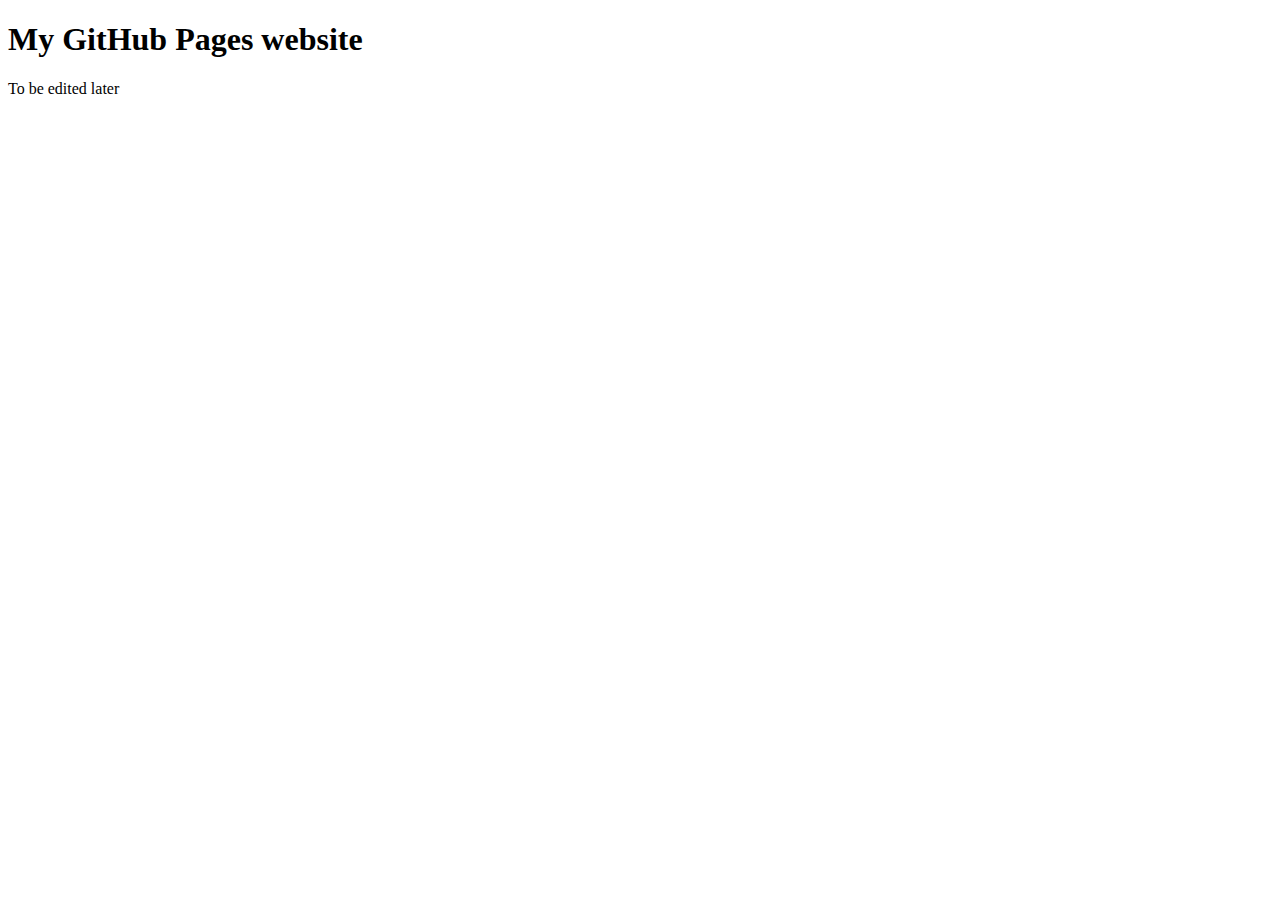
==== index.html @ 54e53cde "First commit" ====
<!DOCTYPE html>
<html lang="en">
  <head>
    <meta charset="UTF-8" />
    <meta http-equiv="X-UA-Compatible" content="IE=edge" />
    <meta name="viewport" content="width=device-width, initial-scale=1.0" />
    <title>Winbisid's website</title>
  </head>
  <body>
    <h1>My GitHub Pages website</h1>
    <p>To be edited later</p>
  </body>
</html>
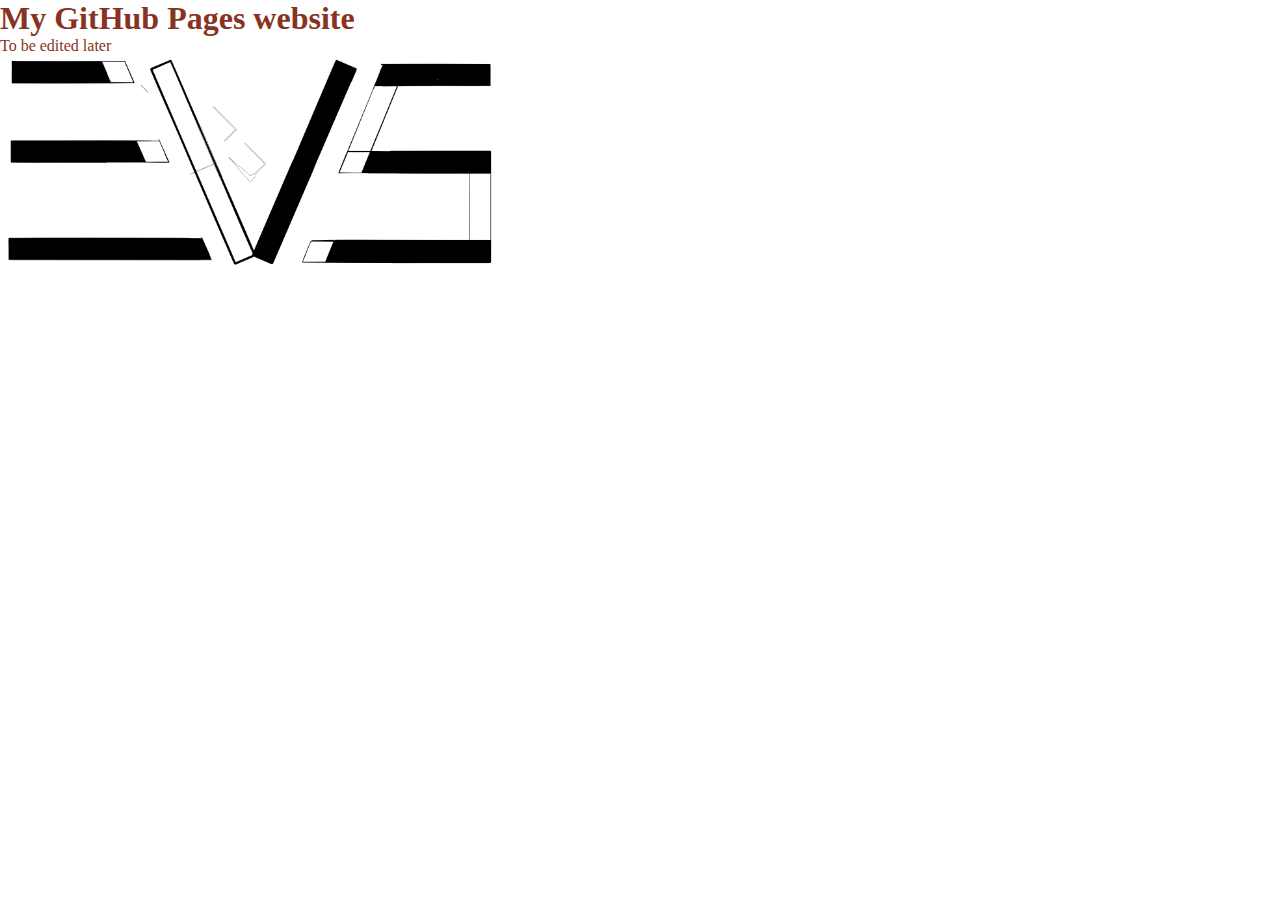
==== commit 9a58815a: "...." ====
--- a/index.html
+++ b/index.html
@@ -4,10 +4,15 @@
     <meta charset="UTF-8" />
     <meta http-equiv="X-UA-Compatible" content="IE=edge" />
     <meta name="viewport" content="width=device-width, initial-scale=1.0" />
+    <link rel="stylesheet" href="../css/style.css" />
     <title>Winbisid's website</title>
   </head>
+
   <body>
     <h1>My GitHub Pages website</h1>
     <p>To be edited later</p>
+    <div>
+      <img src="../img/IMG_0361evsonly.PNG" alt="" />
+    </div>
   </body>
 </html>
--- a/css/style.css
+++ b/css/style.css
@@ -0,0 +1,9 @@
+* {
+  margin: 0;
+  padding: 0;
+  box-sizing: border-box;
+  color: #832;
+}
+img {
+  width: 500px;
+}
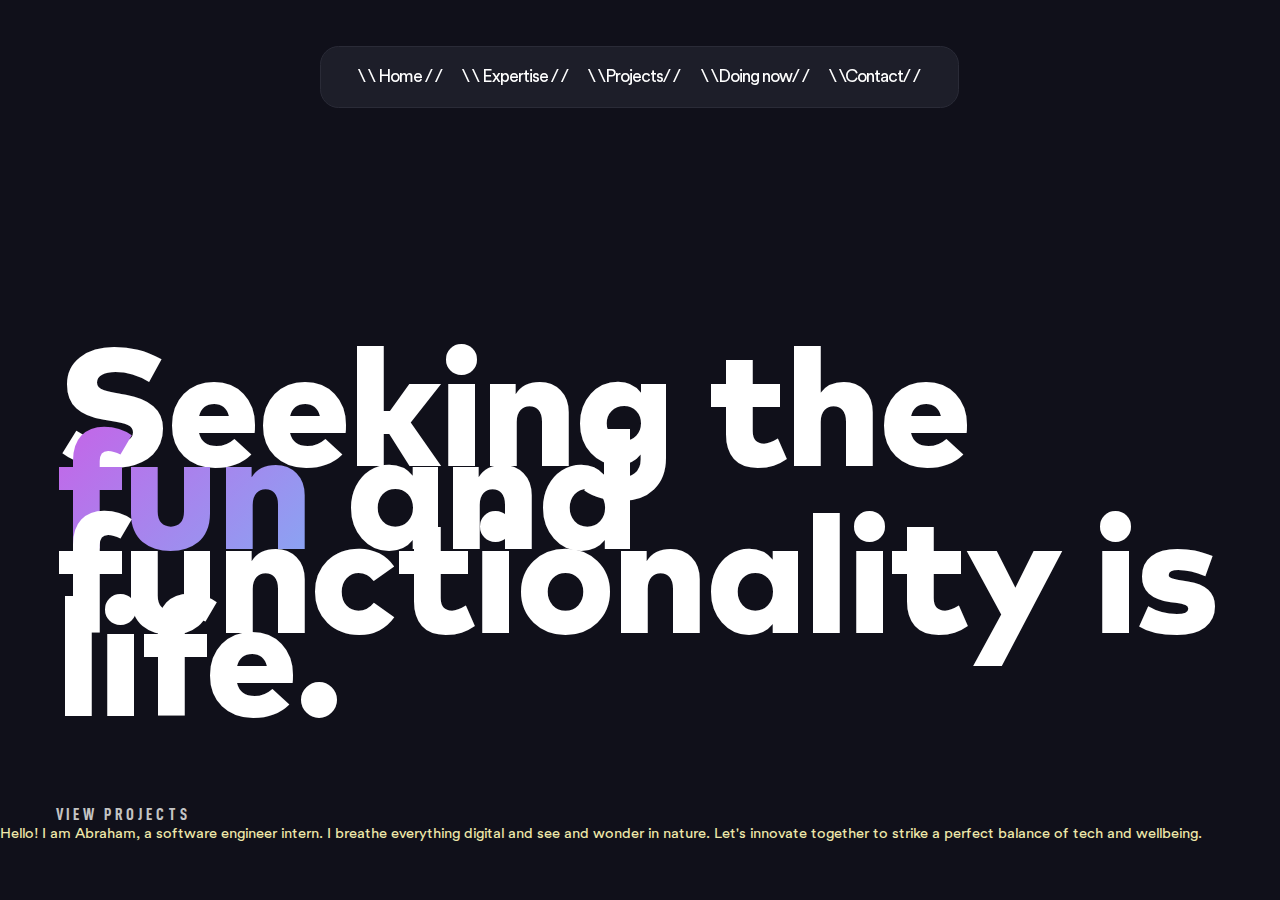
==== commit 541461bc: "Style, colors and font changes" ====
--- a/index.html
+++ b/index.html
@@ -5,14 +5,35 @@
     <meta http-equiv="X-UA-Compatible" content="IE=edge" />
     <meta name="viewport" content="width=device-width, initial-scale=1.0" />
     <link rel="stylesheet" href="../css/style.css" />
-    <title>Winbisid's website</title>
+    <title>WINBISID</title>
   </head>
 
   <body>
-    <h1>My GitHub Pages website</h1>
-    <p>To be edited later</p>
-    <div>
-      <img src="../img/IMG_0361evsonly.PNG" alt="" />
-    </div>
+    <nav id="top-menu">
+      <ul>
+        <li>\ \ Home / /</li>
+        <li>\ \ Expertise / /</li>
+        <li>\ \Projects/ /</li>
+        <li>\ \Doing now/ /</li>
+        <li>\ \Contact/ /</li>
+      </ul>
+    </nav>
+
+    <main>
+      <section id="header-hero">
+        <h1>
+          Seeking the <span id="header-hero-gradient">fun</span> and
+          functionality is life.
+        </h1>
+        <h3>VIEW PROJECTS</h3>
+      </section>
+      <section id="about">
+        <p id="about-text">
+          Hello! I am Abraham, a software engineer intern. I breathe everything
+          digital and see and wonder in nature. Let's innovate together to
+          strike a perfect balance of tech and wellbeing.
+        </p>
+      </section>
+    </main>
   </body>
 </html>
--- a/css/style.css
+++ b/css/style.css
@@ -2,8 +2,212 @@
   margin: 0;
   padding: 0;
   box-sizing: border-box;
-  color: #832;
-}
-img {
-  width: 500px;
-}
+  --color-white: #fff;
+  --color-gray: #c4c4c4;
+  --color-black: #000;
+  --color-purple: #8000ff;
+  --color-light-purple: #cf59e6;
+  --color-light-blue: #6bc5f8;
+  /* color: #832; */
+}
+@font-face {
+  font-family: "Circular Std Book";
+  src: url(../fonts/CircularStd-Book.woff) format("truetype");
+}
+@font-face {
+  font-family: "Mark Pro";
+  src: url(../fonts/MarkPro-Heavy.woff) format("truetype");
+}
+@font-face {
+  font-family: "D-DIN Condensed";
+  src: url(../fonts/D-DINCondensed-Bold.woff) format("truetype");
+}
+
+body {
+  background-attachment: scroll;
+  background-clip: border-box;
+  background-color: rgb(16, 16, 26);
+  background-image: none;
+  background-origin: padding-box;
+  background-position-x: 0%;
+  background-position-y: 0%;
+  background-repeat: repeat;
+  background-size: 400% 400%;
+  font-family: Circular Std Book, sans-serif;
+  font-size: 14.848px;
+  margin-bottom: 0px;
+  margin-left: 0px;
+  margin-right: 0px;
+  margin-top: 0px;
+  /* overflow-x: hidden;
+  overflow-y: hidden; */
+  padding-bottom: 0px;
+  padding-left: 0px;
+  padding-right: 0px;
+  padding-top: 0px;
+  text-rendering: optimizelegibility;
+}
+
+#top-menu {
+  color: rgba(255, 255, 255, 0.75);
+  cursor: default;
+  font-size: 16px;
+  font-weight: 500;
+  height: 119.833px;
+  line-height: 26.4px;
+  outline-color: rgba(255, 255, 255, 0.75);
+  outline-style: none;
+  outline-width: 0px;
+  overflow-wrap: break-word;
+  text-rendering: optimizelegibility;
+  visibility: visible;
+  /* -moz-box-align: center; */
+}
+
+#top-menu ul {
+  display: flex;
+  flex-direction: row;
+  align-items: center;
+  backdrop-filter: blur(104px);
+  background-attachment: scroll;
+  background-clip: border-box;
+  background-color: rgba(42, 43, 56, 0.5);
+  background-image: none;
+  background-origin: padding-box;
+  background-position-x: 0%;
+  background-position-y: 0%;
+  background-repeat: repeat;
+  background-size: auto;
+  border-bottom-color: rgb(42, 43, 55);
+  border-bottom-left-radius: 18.56px;
+  border-bottom-right-radius: 18.56px;
+  border-bottom-style: solid;
+  border-bottom-width: 1px;
+  border-image-outset: 0;
+  border-image-repeat: stretch;
+  border-image-slice: 100%;
+  border-image-source: none;
+  border-image-width: 1;
+  border-left-color: rgb(42, 43, 55);
+  border-left-style: solid;
+  border-left-width: 1px;
+  border-right-color: rgb(42, 43, 55);
+  border-right-style: solid;
+  border-right-width: 1px;
+  border-top-color: rgb(42, 43, 55);
+  border-top-left-radius: 18.56px;
+  border-top-right-radius: 18.56px;
+  border-top-style: solid;
+  border-top-width: 1px;
+  font-size: 14.848px;
+  justify-content: space-between;
+  left: 0px;
+  margin-bottom: 0px;
+  margin-left: 319.5px;
+  margin-right: 319.5px;
+  margin-top: 0px;
+  padding-bottom: 18.56px;
+  padding-left: 37.12px;
+  padding-right: 37.12px;
+  padding-top: 18.56px;
+  pointer-events: all;
+  position: fixed;
+  right: 0px;
+  text-rendering: optimizelegibility;
+  top: 46.4px;
+  transform: matrix(1, 0, 0, 1, 0, 0);
+  width: 639px;
+}
+
+#top-menu ul li {
+  color: rgb(255, 255, 255);
+  cursor: pointer;
+  font-size: 17.6px;
+  font-weight: 500;
+  letter-spacing: -1px;
+  line-height: 22.8833px;
+  list-style-image: none;
+  list-style-position: outside;
+  list-style-type: none;
+  overflow-wrap: break-word;
+  position: relative;
+  text-rendering: optimizelegibility;
+  visibility: visible;
+  white-space: nowrap;
+}
+
+#header-hero {
+  color: rgb(255, 255, 255);
+  font-family: Mark Pro, sans-serif;
+  font-size: 83.52px;
+  letter-spacing: -2.5056px;
+  line-height: 83.5167px;
+  pointer-events: all;
+  text-rendering: optimizelegibility;
+  grid-column-end: 14;
+  grid-column-start: 2;
+  margin-bottom: 0px;
+  margin-left: 0px;
+  margin-right: 0px;
+  margin-top: 232px;
+  padding-bottom: 0px;
+  padding-left: 55.68px;
+  padding-right: 55.68px;
+  padding-top: 0px;
+}
+
+#header-hero h3 {
+  color: rgb(196, 196, 196);
+  display: inline-block;
+  font-family: D-DIN Condensed, sans-serif;
+  font-size: 16.704px;
+  letter-spacing: 3.17376px;
+  line-height: 15.4333px;
+  margin-bottom: 0px;
+  margin-left: 0px;
+  margin-right: 0px;
+  margin-top: 120.64px;
+  padding-bottom: 0px;
+  padding-left: 0px;
+  padding-right: 0px;
+  padding-top: 0px;
+  pointer-events: all;
+  position: relative;
+  text-decoration-color: rgb(196, 196, 196);
+  text-decoration-line: none;
+  text-decoration-style: solid;
+  /* text-decoration-thickness: auto; */
+  /* font-size: 14.848px; */
+  pointer-events: all;
+}
+
+#header-hero-gradient {
+  background: linear-gradient(
+    -45deg,
+    var(--color-light-blue),
+    var(--color-light-purple),
+    var(--color-light-blue),
+    var(--color-light-purple)
+  );
+  background-clip: text;
+  -webkit-background-clip: text;
+  -webkit-text-fill-color: transparent;
+  background-size: 400% 400%;
+  animation: gradient 3s ease infinite;
+}
+
+#about-text {
+  color: palegoldenrod;
+}
+
+@keyframes gradient {
+  0% {
+    background-position: 0% 50%;
+  }
+  50% {
+    background-position: 100% 50%;
+  }
+  100% {
+    background-position: 0% 50%;
+  }
+}
